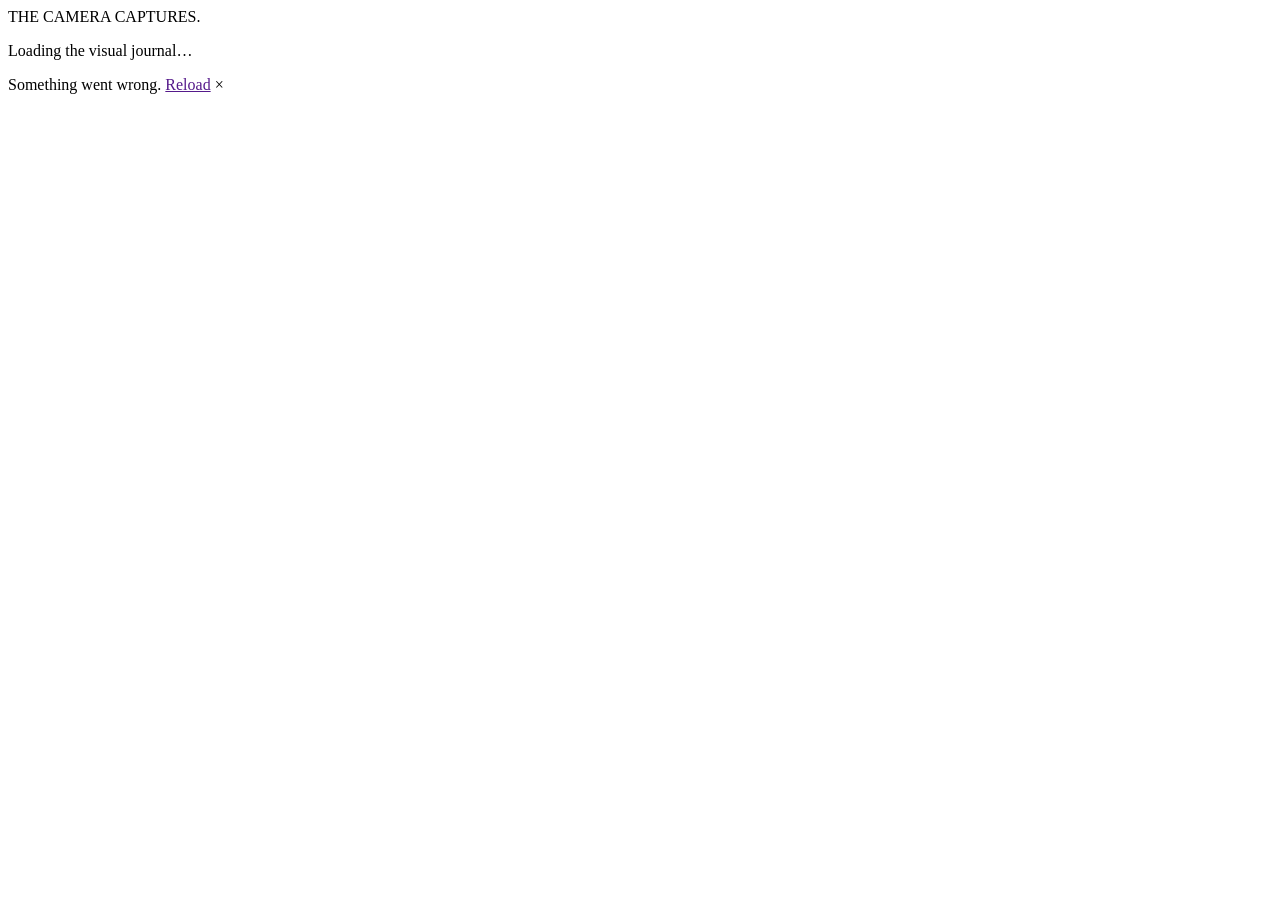
==== wwwroot/index.html @ 66486b5b "Publish photography portfolio Co-authored-by: Copilot <223556219+Copilot@users.noreply.github.com>" ====
<!DOCTYPE html>
<html lang="en">
<head>
    <meta charset="utf-8" />
    <meta name="viewport" content="width=device-width, initial-scale=1.0" />
    <title>The Camera Captures — Photography &amp; Stories</title>
    <meta name="description" content="Portraits, landscapes, travel and city stories by The Camera Captures." />
    <base href="/" />
    <link rel="stylesheet" href="css/app.css" />
    <link rel="icon" type="image/png" href="favicon.svg" />
    <link href="TheCameraCaptures.styles.css" rel="stylesheet" />
</head>
<body>
    <div id="app">
        <div class="boot-screen">THE CAMERA CAPTURES<span>.</span><p>Loading the visual journal…</p></div>
    </div>
    <div id="blazor-error-ui">
        Something went wrong. <a href="" class="reload">Reload</a>
        <a class="dismiss">×</a>
    </div>
    <script src="_framework/blazor.webassembly.js"></script>
</body>
</html>
---- wwwroot/css/app.css ----
@import url('https://fonts.googleapis.com/css2?family=DM+Mono:wght@400;500&family=DM+Sans:wght@400;500;600;700&family=Playfair+Display:ital,wght@0,500;0,600;1,500;1,600&display=swap');

:root {
  --ink: #1c1c19;
  --paper: #f4f2ed;
  --paper-deep: #e9e6df;
  --muted: #77766f;
  --accent: #c3f36b;
  --line: rgba(28,28,25,.16);
  --mono: 'DM Mono', monospace;
  --sans: 'DM Sans', sans-serif;
  --serif: 'Playfair Display', Georgia, serif;
}
* { box-sizing: border-box; }
html { scroll-behavior: smooth; }
body { margin: 0; background: var(--paper); color: var(--ink); font-family: var(--sans); }
a { color: inherit; text-decoration: none; }
button, input, textarea, select { font: inherit; }
button, a { -webkit-tap-highlight-color: transparent; }
img { display: block; max-width: 100%; }
.site-shell { min-height: 100vh; overflow: hidden; }
.site-header { height: 88px; padding: 0 5.5vw; display: flex; align-items: center; justify-content: space-between; border-bottom: 1px solid var(--line); position: relative; z-index: 5; background: var(--paper); }
.brand { display: flex; gap: 11px; align-items: center; }
.brand-mark { width: 76px; height: 76px; object-fit: contain; mix-blend-mode: multiply; }
.footer-brand span { color: #8ab73c; }
.brand-name { font-size: 12px; line-height: 1.35; letter-spacing: 1.6px; font-weight: 900; }
.main-nav { display: flex; gap: clamp(20px, 3.2vw, 48px); align-items: center; }
.main-nav a, .header-cta { font-size: 12px; font-weight: 600; }
.main-nav a { color: #77766f; transition: color .2s; }
.main-nav a:hover, .main-nav a.active { color: var(--ink); }
.header-cta { padding: 12px 16px; border: 1px solid var(--ink); border-radius: 2px; }
.header-cta span { margin-left: 13px; }
.hero { min-height: 650px; display: grid; grid-template-columns: .85fr 1.15fr; position: relative; padding: 68px 5.5vw 85px; gap: 5vw; }
.hero-copy { align-self: center; padding-bottom: 35px; z-index: 1; }
.eyebrow { font: 10px var(--mono); letter-spacing: 1.4px; margin: 0 0 25px; color: #67675f; }
.eyebrow-line { display: inline-block; width: 27px; height: 1px; background: #8ab73c; vertical-align: middle; margin-right: 8px; }
h1, h2, h3, p { margin-top: 0; }
.hero h1, .page-hero h1, .not-found h1 { font-size: clamp(58px, 7.4vw, 112px); line-height: .94; letter-spacing: -.075em; font-weight: 500; margin: 0 0 28px; }
h1 em, h2 em, .statement-band em, .intro-big em { font-family: var(--serif); font-weight: 500; }
.hero-intro { max-width: 360px; font-size: 15px; line-height: 1.8; color: #696860; }
.hero-actions { display: flex; align-items: center; flex-wrap: wrap; gap: 24px; margin-top: 31px; }
.button { min-height: 48px; padding: 0 19px; display: inline-flex; align-items: center; justify-content: center; gap: 28px; border: 1px solid transparent; font-size: 11px; font-weight: 700; transition: transform .2s, background .2s; cursor: pointer; }
.button:hover { transform: translateY(-2px); }
.button-light { background: var(--accent); color: var(--ink); }
.button-dark { background: var(--ink); color: var(--paper); }
.button-outline { border-color: rgba(244,242,237,.5); color: var(--paper); }
.button span { font-size: 15px; }
.text-link { font-size: 11px; font-weight: 700; display: inline-flex; align-items: center; gap: 12px; background: none; border: 0; padding: 0; cursor: pointer; }
.text-link span { font-size: 16px; }
.hero-note { margin-top: 55px; font: 9px var(--mono); color: var(--muted); letter-spacing: .3px; }
.status-dot { width: 6px; height: 6px; background: #8ab73c; border-radius: 50%; display: inline-block; margin-right: 8px; }
.hero-visual { position: relative; min-width: 0; align-self: stretch; }
.hero-image-frame { position: absolute; inset: 0 4% 20px 3%; overflow: hidden; background: #d2d1c8; }
.hero-image-frame img { width: 100%; height: 100%; object-fit: cover; filter: saturate(.78); }
.image-index { position: absolute; bottom: 0; left: 3%; font: 9px var(--mono); letter-spacing: 1px; }
.image-index span { font-weight: 500; margin-right: 12px; }
.hero-sticker { position: absolute; top: 10%; right: -2%; width: 104px; height: 104px; border-radius: 50%; background: var(--accent); display: flex; align-items: center; justify-content: center; flex-direction: column; font-size: 11px; font-weight: 700; line-height: 1.1; transform: rotate(10deg); }
.hero-sticker em { font-family: var(--serif); font-weight: 500; }
.hero-side-label { position: absolute; right: -3.4vw; top: 38%; writing-mode: vertical-rl; font: 8px var(--mono); letter-spacing: 1.4px; color: var(--muted); }
.hero-bottom-mark { position: absolute; left: 5.5vw; bottom: 28px; font: 8px var(--mono); letter-spacing: 1.4px; color: var(--muted); }
.hero-bottom-mark span { margin-left: 15px; color: var(--ink); font-size: 14px; }
.intro-strip { background: var(--accent); padding: 42px 9vw 45px; display: grid; grid-template-columns: 1fr 1.5fr 1fr; align-items: center; gap: 25px; }
.intro-strip > p:first-child { font: 9px var(--mono); letter-spacing: 1.3px; }
.intro-big { font-size: clamp(29px, 4vw, 53px); letter-spacing: -.055em; margin: 0; }
.intro-small { font-size: 11px; line-height: 1.7; max-width: 240px; margin: 0; }
.section { padding: 105px 8vw; }
.section-heading { display: flex; justify-content: space-between; align-items: end; gap: 20px; margin-bottom: 38px; }
.section-heading .eyebrow { margin-bottom: 15px; }
h2 { font-size: clamp(38px, 5vw, 65px); line-height: 1; letter-spacing: -.065em; font-weight: 500; margin-bottom: 0; }
.section-heading .text-link { margin-bottom: 8px; }
.photo-grid { display: grid; grid-template-columns: repeat(12, 1fr); gap: 20px; }
.photo-card { min-width: 0; }
.home-grid .photo-card:nth-child(1), .home-grid .photo-card:nth-child(4) { grid-column: span 7; }
.home-grid .photo-card:nth-child(2), .home-grid .photo-card:nth-child(3) { grid-column: span 5; }
.photo-link { display: block; position: relative; overflow: hidden; background: #d8d5cd; aspect-ratio: 1.15 / 1; }
.photo-card:nth-child(2) .photo-link, .photo-card:nth-child(3) .photo-link { aspect-ratio: .9 / 1; }
.photo-link img { width: 100%; height: 100%; object-fit: cover; transition: transform .6s cubic-bezier(.2,.7,.2,1), filter .4s; filter: saturate(.78); }
.photo-link:hover img { transform: scale(1.045); filter: saturate(1); }
.photo-overlay { position: absolute; inset: auto 0 0; padding: 50px 22px 20px; color: white; background: linear-gradient(transparent, rgba(0,0,0,.62)); display: flex; flex-direction: column; align-items: flex-start; }
.photo-category { font: 9px var(--mono); letter-spacing: 1.2px; text-transform: uppercase; margin-bottom: 7px; }
.photo-title { font-size: 21px; font-weight: 500; letter-spacing: -.5px; }
.photo-title span { font-size: 13px; margin-left: 8px; }
.photo-location { font-size: 10px; opacity: .75; margin-top: 5px; }
.statement-band { background: var(--ink); color: var(--paper); padding: 95px 12vw; position: relative; overflow: hidden; }
.statement-number { font: 9px var(--mono); letter-spacing: 1.4px; color: #aaa99f; }
.statement-band > p { font-size: clamp(36px, 5.2vw, 68px); line-height: 1.12; letter-spacing: -.06em; max-width: 850px; position: relative; z-index: 1; margin: 30px 0 35px; }
.statement-band em { color: var(--accent); }
.band-orbit { position: absolute; border: 1px solid rgba(195,243,107,.2); border-radius: 50%; width: 370px; height: 370px; right: -70px; top: -100px; }
.orbit-two { width: 240px; height: 240px; right: -5px; top: -35px; }
.final-cta { text-align: center; padding-top: 110px; padding-bottom: 120px; }
.final-cta .eyebrow { margin-bottom: 22px; }
.final-cta h2 { font-size: clamp(45px, 6vw, 78px); margin-bottom: 35px; }
.site-footer { background: var(--paper-deep); padding: 43px 5.5vw 28px; display: grid; grid-template-columns: 1fr 1fr 1fr; align-items: center; gap: 20px; }
.footer-brand { font-size: 11px; font-weight: 700; letter-spacing: 1.2px; }
.site-footer > p { font: italic 15px var(--serif); margin: 0; text-align: center; }
.footer-links { display: flex; justify-content: flex-end; gap: 18px; flex-wrap: wrap; }
.footer-links a { font-size: 10px; color: #67675f; }
.site-footer small { grid-column: 1 / -1; border-top: 1px solid var(--line); padding-top: 18px; margin-top: 10px; font: 9px var(--mono); color: var(--muted); }

/* Interior pages */
.page-hero { padding: 100px 8vw 90px; position: relative; border-bottom: 1px solid var(--line); }
.page-hero h1 { font-size: clamp(65px, 9vw, 125px); margin-bottom: 25px; }
.page-hero > p:not(.eyebrow) { max-width: 450px; font-size: 15px; line-height: 1.8; color: #6d6c65; }
.page-hero-index { position: absolute; bottom: 42px; right: 8vw; font: 9px var(--mono); letter-spacing: 1.2px; }
.portfolio-section { padding-top: 52px; }
.filter-row { display: flex; flex-wrap: wrap; gap: 9px; margin-bottom: 34px; }
.filter-button { border: 1px solid var(--line); background: transparent; border-radius: 50px; padding: 11px 15px; cursor: pointer; font-size: 11px; color: #77766f; transition: .2s; }
.filter-button span { font: 9px var(--mono); margin-left: 7px; opacity: .7; }
.filter-button.active, .filter-button:hover { background: var(--ink); border-color: var(--ink); color: var(--paper); }
.portfolio-grid { row-gap: 24px; }
.portfolio-grid .photo-card { grid-column: span 4; }
.portfolio-grid .photo-link, .portfolio-grid .photo-card:nth-child(2) .photo-link, .portfolio-grid .photo-card:nth-child(3) .photo-link { aspect-ratio: .82 / 1; }
.portfolio-grid .photo-card:nth-child(3n + 2) { transform: translateY(35px); }
.gallery-note { text-align: center; font: 10px var(--mono); color: var(--muted); margin-top: 80px; letter-spacing: .5px; }
.about-story { display: grid; grid-template-columns: 1fr .9fr; gap: 9vw; align-items: center; }
.about-image { position: relative; }
.about-image img { width: 100%; height: 540px; object-fit: cover; filter: saturate(.8); }
.image-caption { display: block; font: 8px var(--mono); letter-spacing: 1.2px; margin-top: 14px; color: var(--muted); }
.about-copy h2 { margin-bottom: 28px; }
.about-copy > p:not(.eyebrow) { font-size: 13px; line-height: 1.9; color: #6d6c65; }
.about-copy .button { margin-top: 15px; }
.values-strip { background: var(--paper-deep); display: grid; grid-template-columns: repeat(3, 1fr); gap: 40px; padding: 55px 8vw; }
.values-strip > div { border-top: 1px solid var(--line); padding-top: 18px; }
.values-strip span { font: 9px var(--mono); color: #8ab73c; }
.values-strip h3 { font-size: 18px; font-weight: 500; margin: 20px 0 8px; }
.values-strip p { color: var(--muted); font-size: 11px; line-height: 1.7; margin: 0; }
.contact-layout { display: grid; grid-template-columns: .8fr 1fr; gap: 10vw; }
.contact-aside h2 { margin-bottom: 24px; }
.contact-aside > p:not(.eyebrow) { color: var(--muted); font-size: 13px; line-height: 1.8; max-width: 290px; }
.contact-detail { border-top: 1px solid var(--line); padding: 18px 0; margin-top: 14px; }
.contact-detail span { display: block; font: 9px var(--mono); letter-spacing: 1.2px; color: var(--muted); margin-bottom: 9px; }
.contact-detail p, .contact-detail a { font-size: 12px; margin: 0; }
.contact-form-wrap { background: #ebe8e1; padding: clamp(24px, 4vw, 46px); }
.form-field { margin-bottom: 25px; }
.form-field label { display: block; font: 9px var(--mono); letter-spacing: 1px; margin-bottom: 10px; }
.form-field input, .form-field textarea, .form-field select { width: 100%; border: 0; border-bottom: 1px solid #c7c4bc; border-radius: 0; padding: 12px 0; outline: none; background: transparent; color: var(--ink); font-size: 13px; resize: vertical; }
.form-field input:focus, .form-field textarea:focus, .form-field select:focus { border-color: var(--ink); }
.form-field input::placeholder, .form-field textarea::placeholder { color: #96948c; }
.validation-message { color: #a33b2d; font-size: 11px; display: block; margin-top: 6px; }
.form-submit { width: 100%; }
.form-disclaimer { font-size: 10px; color: var(--muted); margin: 13px 0 0; }
.form-success { padding: 25px 0; }
.success-icon { width: 40px; height: 40px; border-radius: 50%; background: var(--accent); display: grid; place-items: center; font-size: 20px; margin-bottom: 25px; }
.form-success h3 { font-size: 28px; letter-spacing: -.04em; }
.form-success p { font-size: 13px; color: var(--muted); line-height: 1.8; }
.not-found { min-height: 60vh; padding: 100px 8vw; }
.not-found .button { margin-top: 25px; }

@media (max-width: 900px) {
  .hero { grid-template-columns: .9fr 1.1fr; gap: 3vw; padding-left: 5vw; padding-right: 5vw; min-height: 570px; }
  .hero h1 { font-size: clamp(56px, 8vw, 82px); }
  .hero-side-label { display: none; }
  .intro-strip { padding-left: 6vw; padding-right: 6vw; grid-template-columns: 1fr 1.3fr; }
  .intro-small { grid-column: 2; }
  .section { padding: 80px 6vw; }
  .portfolio-grid .photo-card { grid-column: span 6; }
  .portfolio-grid .photo-card:nth-child(3n + 2) { transform: none; }
  .portfolio-grid .photo-card:nth-child(even) { transform: translateY(24px); }
  .about-story { gap: 5vw; }
  .about-image img { height: 440px; }
  .contact-layout { gap: 5vw; }
}
@media (max-width: 640px) {
  .site-header { height: auto; min-height: 76px; padding: 15px 5vw; flex-wrap: wrap; row-gap: 14px; }
  .brand-mark { width: 50px; height: 50px; }
  .main-nav { order: 3; width: 100%; justify-content: space-between; gap: 10px; padding-top: 10px; border-top: 1px solid var(--line); }
  .main-nav a { font-size: 11px; }
  .header-cta { padding: 10px 11px; font-size: 10px; }
  .hero { display: flex; flex-direction: column; padding: 57px 5vw 65px; gap: 36px; }
  .hero-copy { padding-bottom: 0; }
  .hero h1 { font-size: clamp(62px, 17vw, 92px); }
  .hero-intro { max-width: 330px; font-size: 14px; }
  .hero-note { margin-top: 30px; }
  .hero-visual { height: 390px; width: 100%; }
  .hero-image-frame { inset: 0 7% 18px 0; }
  .hero-sticker { right: 0; top: 7%; width: 83px; height: 83px; font-size: 9px; }
  .image-index { left: 0; }
  .hero-bottom-mark { display: none; }
  .intro-strip { display: block; padding: 33px 7vw; }
  .intro-strip > p:first-child { margin-bottom: 15px; }
  .intro-big { font-size: 38px; margin-bottom: 13px; }
  .intro-small { max-width: 300px; }
  .section { padding: 65px 5vw; }
  .section-heading { align-items: flex-start; flex-direction: column; margin-bottom: 25px; }
  .section-heading h2 { font-size: 46px; }
  .photo-grid { gap: 12px; }
  .home-grid .photo-card:nth-child(n) { grid-column: span 6; }
  .home-grid .photo-card:nth-child(n) .photo-link { aspect-ratio: .72 / 1; }
  .photo-overlay { padding: 35px 11px 12px; }
  .photo-title { font-size: 15px; }
  .photo-category { font-size: 8px; }
  .photo-location { font-size: 9px; }
  .statement-band { padding: 65px 7vw; }
  .statement-band > p { font-size: 39px; }
  .band-orbit { width: 240px; height: 240px; right: -120px; }
  .final-cta { padding-top: 75px; padding-bottom: 85px; }
  .final-cta h2 { font-size: 48px; }
  .site-footer { grid-template-columns: 1fr 1fr; padding: 32px 5vw 22px; }
  .site-footer > p { display: none; }
  .footer-links { gap: 13px; }
  .footer-links a { font-size: 9px; }
  .page-hero { padding: 72px 6vw 75px; }
  .page-hero h1 { font-size: clamp(60px, 17vw, 90px); }
  .page-hero-index { position: static; margin-top: 28px; }
  .portfolio-section { padding-top: 35px; }
  .filter-row { gap: 7px; }
  .filter-button { padding: 9px 11px; font-size: 10px; }
  .portfolio-grid .photo-card { grid-column: span 6; }
  .portfolio-grid .photo-card:nth-child(n) { transform: none; }
  .portfolio-grid .photo-link, .portfolio-grid .photo-card:nth-child(n) .photo-link { aspect-ratio: .72 / 1; }
  .gallery-note { margin-top: 45px; }
  .about-story { grid-template-columns: 1fr; gap: 45px; }
  .about-image img { height: 400px; }
  .about-copy h2 { font-size: 48px; }
  .values-strip { grid-template-columns: 1fr; gap: 25px; padding: 38px 7vw; }
  .values-strip > div { padding-top: 15px; }
  .values-strip h3 { margin-top: 12px; }
  .contact-layout { grid-template-columns: 1fr; gap: 35px; }
  .contact-aside h2 { font-size: 48px; }
  .contact-form-wrap { padding: 25px 20px; }
  .site-footer small { font-size: 8px; }
}

.boot-screen { min-height: 100vh; display: grid; align-content: center; justify-content: center; text-align: center; font: 700 12px var(--mono); letter-spacing: 2px; }
.boot-screen span { color: #8ab73c; }
.boot-screen p { font: 10px var(--mono); color: var(--muted); letter-spacing: .5px; margin-top: 16px; }
#blazor-error-ui { background: #fff3cd; bottom: 0; box-shadow: 0 -1px 2px rgba(0,0,0,.2); display: none; left: 0; padding: .6rem 1.25rem .7rem; position: fixed; width: 100%; z-index: 1000; }
#blazor-error-ui .dismiss { cursor: pointer; position: absolute; right: .75rem; top: .5rem; }
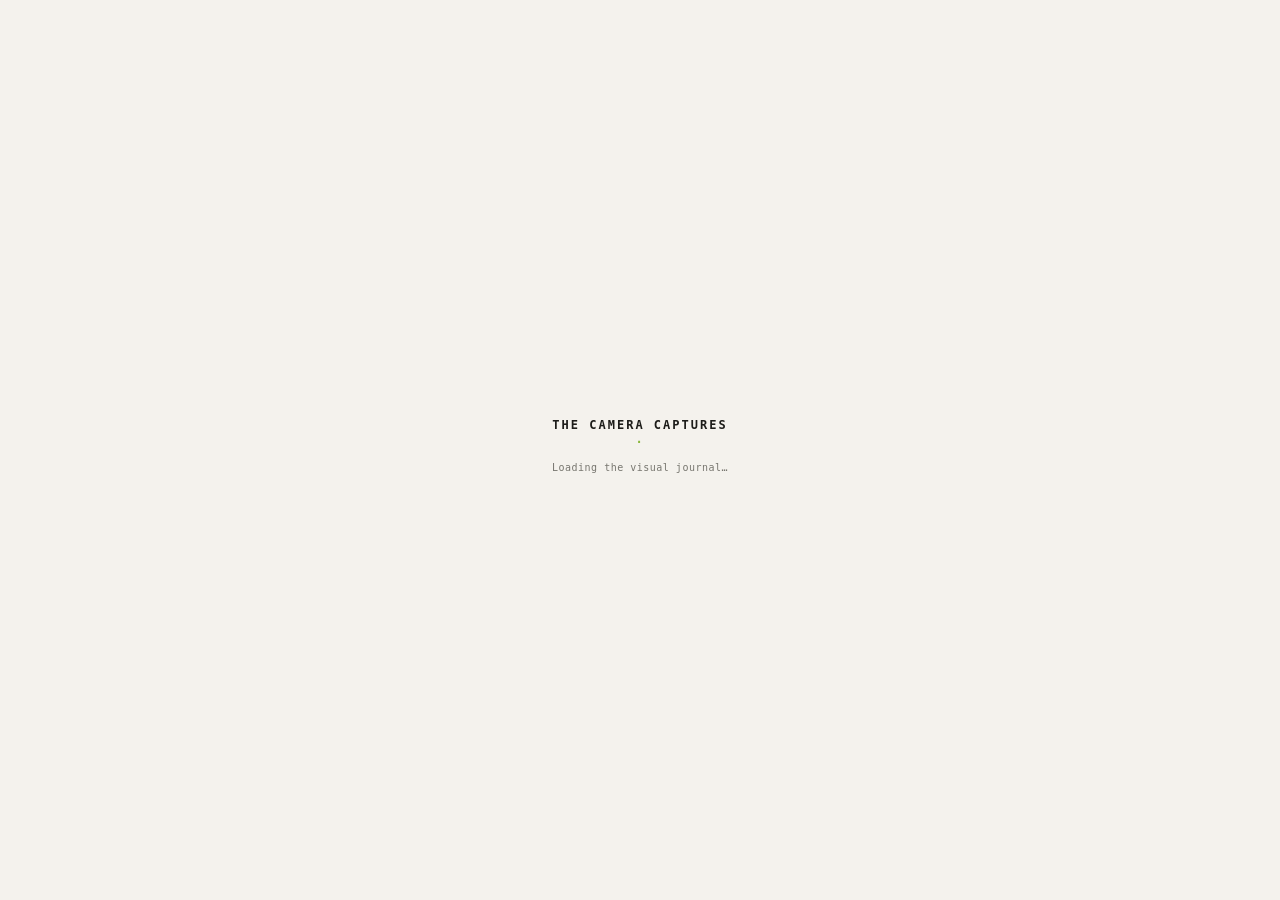
==== commit 03c1cd7e: "CSS update in index.html" ====
--- a/wwwroot/index.html
+++ b/wwwroot/index.html
@@ -8,7 +8,7 @@
     <base href="/" />
     <link rel="stylesheet" href="css/app.css" />
     <link rel="icon" type="image/png" href="favicon.svg" />
-    <link href="TheCameraCaptures.styles.css" rel="stylesheet" />
+    <!-- <link href="TheCameraCaptures.styles.css" rel="stylesheet" /> -->
 </head>
 <body>
     <div id="app">
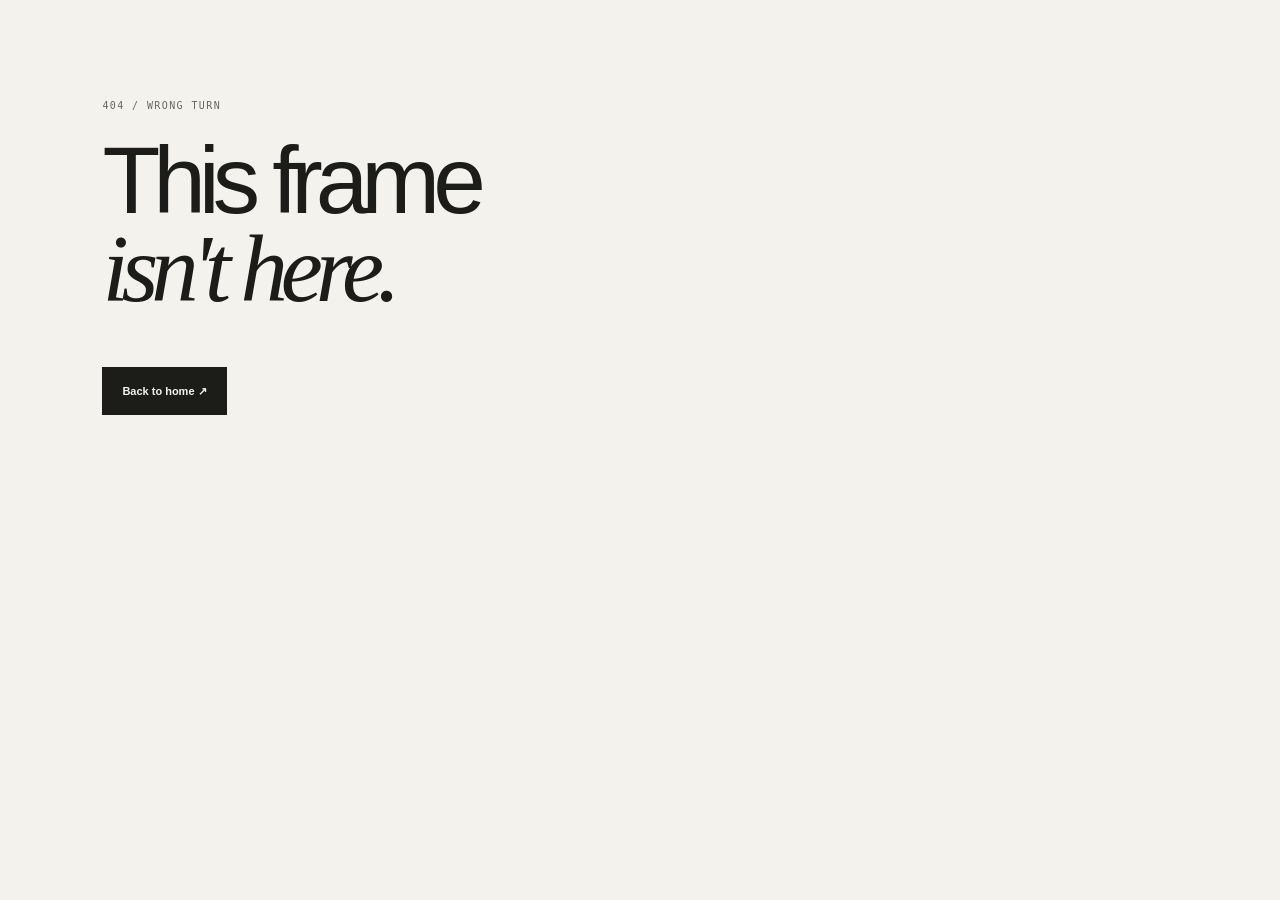
==== commit 37a39157: "deployment issue fixes" ====
--- a/wwwroot/index.html
+++ b/wwwroot/index.html
@@ -1,23 +1,29 @@
-<!DOCTYPE html>
-<html lang="en">
 <head>
     <meta charset="utf-8" />
     <meta name="viewport" content="width=device-width, initial-scale=1.0" />
+
     <title>The Camera Captures — Photography &amp; Stories</title>
-    <meta name="description" content="Portraits, landscapes, travel and city stories by The Camera Captures." />
+
     <base href="/" />
-    <link rel="stylesheet" href="css/app.css" />
-    <link rel="icon" type="image/png" href="favicon.svg" />
-    <!-- <link href="TheCameraCaptures.styles.css" rel="stylesheet" /> -->
+
+    <link rel="stylesheet" href="/css/app.css" />
+    <link rel="icon" type="image/svg+xml" href="/favicon.svg" />
+    <link rel="stylesheet" href="/TheCameraCaptures.styles.css" />
 </head>
+
 <body>
     <div id="app">
-        <div class="boot-screen">THE CAMERA CAPTURES<span>.</span><p>Loading the visual journal…</p></div>
+        <div class="boot-screen">
+            THE CAMERA CAPTURES<span>.</span>
+            <p>Loading the visual journal…</p>
+        </div>
     </div>
+
     <div id="blazor-error-ui">
-        Something went wrong. <a href="" class="reload">Reload</a>
+        Something went wrong.
+        <a href="/" class="reload">Reload</a>
         <a class="dismiss">×</a>
     </div>
-    <script src="_framework/blazor.webassembly.js"></script>
-</body>
-</html>
+
+    <script src="/_framework/blazor.webassembly.js"></script>
+</body>
--- a/css/app.css
+++ b/css/app.css
@@ -0,0 +1,583 @@
+@import url('https://fonts.googleapis.com/css2?family=DM+Mono:wght@400;500&family=DM+Sans:wght@400;500;600;700&family=Playfair+Display:ital,wght@0,500;0,600;1,500;1,600&display=swap');
+
+:root {
+  --ink: #1c1c19;
+  --paper: #f4f2ed;
+  --paper-deep: #e9e6df;
+  --muted: #77766f;
+  --accent: #c3f36b;
+  --line: rgba(28,28,25,.16);
+  --mono: 'DM Mono', monospace;
+  --sans: 'DM Sans', sans-serif;
+  --serif: 'Playfair Display', Georgia, serif;
+}
+* { box-sizing: border-box; }
+html { scroll-behavior: smooth; }
+body { margin: 0; background: var(--paper); color: var(--ink); font-family: var(--sans); }
+a { color: inherit; text-decoration: none; }
+button, input, textarea, select { font: inherit; }
+button, a { -webkit-tap-highlight-color: transparent; }
+img { display: block; max-width: 100%; }
+.site-shell { min-height: 100vh; overflow: hidden; }
+.site-header { height: 88px; padding: 0 5.5vw; display: flex; align-items: center; justify-content: space-between; border-bottom: 1px solid var(--line); position: relative; z-index: 5; background: var(--paper); }
+.brand { display: flex; gap: 11px; align-items: center; }
+.brand-mark { width: 76px; height: 76px; object-fit: contain; mix-blend-mode: multiply; }
+.footer-brand span { color: #8ab73c; }
+.brand-name { font-size: 12px; line-height: 1.35; letter-spacing: 1.6px; font-weight: 900; }
+.main-nav { display: flex; gap: clamp(20px, 3.2vw, 48px); align-items: center; }
+.main-nav a, .header-cta { font-size: 12px; font-weight: 600; }
+.main-nav a { color: #77766f; transition: color .2s; }
+.main-nav a:hover, .main-nav a.active { color: var(--ink); }
+.header-cta { padding: 12px 16px; border: 1px solid var(--ink); border-radius: 2px; }
+.header-cta span { margin-left: 13px; }
+.hero { min-height: 650px; display: grid; grid-template-columns: .85fr 1.15fr; position: relative; padding: 68px 5.5vw 85px; gap: 5vw; }
+.hero-copy { align-self: center; padding-bottom: 35px; z-index: 1; }
+.eyebrow { font: 10px var(--mono); letter-spacing: 1.4px; margin: 0 0 25px; color: #67675f; }
+.eyebrow-line { display: inline-block; width: 27px; height: 1px; background: #8ab73c; vertical-align: middle; margin-right: 8px; }
+h1, h2, h3, p { margin-top: 0; }
+.hero h1, .page-hero h1, .not-found h1 { font-size: clamp(58px, 7.4vw, 112px); line-height: .94; letter-spacing: -.075em; font-weight: 500; margin: 0 0 28px; }
+h1 em, h2 em, .statement-band em, .intro-big em { font-family: var(--serif); font-weight: 500; }
+.hero-intro { max-width: 360px; font-size: 15px; line-height: 1.8; color: #696860; }
+.hero-actions { display: flex; align-items: center; flex-wrap: wrap; gap: 24px; margin-top: 31px; }
+.button { min-height: 48px; padding: 0 19px; display: inline-flex; align-items: center; justify-content: center; gap: 28px; border: 1px solid transparent; font-size: 11px; font-weight: 700; transition: transform .2s, background .2s; cursor: pointer; }
+.button:hover { transform: translateY(-2px); }
+.button-light { background: var(--accent); color: var(--ink); }
+.button-dark { background: var(--ink); color: var(--paper); }
+.button-outline { border-color: rgba(244,242,237,.5); color: var(--paper); }
+.button span { font-size: 15px; }
+.text-link { font-size: 11px; font-weight: 700; display: inline-flex; align-items: center; gap: 12px; background: none; border: 0; padding: 0; cursor: pointer; }
+.text-link span { font-size: 16px; }
+.hero-note { margin-top: 55px; font: 9px var(--mono); color: var(--muted); letter-spacing: .3px; }
+.status-dot { width: 6px; height: 6px; background: #8ab73c; border-radius: 50%; display: inline-block; margin-right: 8px; }
+.hero-visual { position: relative; min-width: 0; align-self: stretch; }
+.hero-image-frame { position: absolute; inset: 0 4% 20px 3%; overflow: hidden; background: #d2d1c8; }
+.hero-image-frame img { width: 100%; height: 100%; object-fit: cover; filter: saturate(.78); }
+.image-index { position: absolute; bottom: 0; left: 3%; font: 9px var(--mono); letter-spacing: 1px; }
+.image-index span { font-weight: 500; margin-right: 12px; }
+.hero-sticker { position: absolute; top: 10%; right: -2%; width: 104px; height: 104px; border-radius: 50%; background: var(--accent); display: flex; align-items: center; justify-content: center; flex-direction: column; font-size: 11px; font-weight: 700; line-height: 1.1; transform: rotate(10deg); }
+.hero-sticker em { font-family: var(--serif); font-weight: 500; }
+.hero-side-label { position: absolute; right: -3.4vw; top: 38%; writing-mode: vertical-rl; font: 8px var(--mono); letter-spacing: 1.4px; color: var(--muted); }
+.hero-bottom-mark { position: absolute; left: 5.5vw; bottom: 28px; font: 8px var(--mono); letter-spacing: 1.4px; color: var(--muted); }
+.hero-bottom-mark span { margin-left: 15px; color: var(--ink); font-size: 14px; }
+.intro-strip { background: var(--accent); padding: 42px 9vw 45px; display: grid; grid-template-columns: 1fr 1.5fr 1fr; align-items: center; gap: 25px; }
+.intro-strip > p:first-child { font: 9px var(--mono); letter-spacing: 1.3px; }
+.intro-big { font-size: clamp(29px, 4vw, 53px); letter-spacing: -.055em; margin: 0; }
+.intro-small { font-size: 11px; line-height: 1.7; max-width: 240px; margin: 0; }
+.section { padding: 105px 8vw; }
+.section-heading { display: flex; justify-content: space-between; align-items: end; gap: 20px; margin-bottom: 38px; }
+.section-heading .eyebrow { margin-bottom: 15px; }
+h2 { font-size: clamp(38px, 5vw, 65px); line-height: 1; letter-spacing: -.065em; font-weight: 500; margin-bottom: 0; }
+.section-heading .text-link { margin-bottom: 8px; }
+.photo-grid { display: grid; grid-template-columns: repeat(12, 1fr); gap: 20px; }
+.photo-card { min-width: 0; }
+.home-grid .photo-card:nth-child(1), .home-grid .photo-card:nth-child(4) { grid-column: span 7; }
+.home-grid .photo-card:nth-child(2), .home-grid .photo-card:nth-child(3) { grid-column: span 5; }
+.photo-link { display: block; position: relative; overflow: hidden; background: #d8d5cd; aspect-ratio: 1.15 / 1; }
+.photo-card:nth-child(2) .photo-link, .photo-card:nth-child(3) .photo-link { aspect-ratio: .9 / 1; }
+.photo-link img { width: 100%; height: 100%; object-fit: cover; transition: transform .6s cubic-bezier(.2,.7,.2,1), filter .4s; filter: saturate(.78); }
+.photo-link:hover img { transform: scale(1.045); filter: saturate(1); }
+.photo-overlay { position: absolute; inset: auto 0 0; padding: 50px 22px 20px; color: white; background: linear-gradient(transparent, rgba(0,0,0,.62)); display: flex; flex-direction: column; align-items: flex-start; }
+.photo-category { font: 9px var(--mono); letter-spacing: 1.2px; text-transform: uppercase; margin-bottom: 7px; }
+.photo-title { font-size: 21px; font-weight: 500; letter-spacing: -.5px; }
+.photo-title span { font-size: 13px; margin-left: 8px; }
+.photo-location { font-size: 10px; opacity: .75; margin-top: 5px; }
+.statement-band { background: var(--ink); color: var(--paper); padding: 95px 12vw; position: relative; overflow: hidden; }
+.statement-number { font: 9px var(--mono); letter-spacing: 1.4px; color: #aaa99f; }
+.statement-band > p { font-size: clamp(36px, 5.2vw, 68px); line-height: 1.12; letter-spacing: -.06em; max-width: 850px; position: relative; z-index: 1; margin: 30px 0 35px; }
+.statement-band em { color: var(--accent); }
+.band-orbit { position: absolute; border: 1px solid rgba(195,243,107,.2); border-radius: 50%; width: 370px; height: 370px; right: -70px; top: -100px; }
+.orbit-two { width: 240px; height: 240px; right: -5px; top: -35px; }
+.final-cta { text-align: center; padding-top: 110px; padding-bottom: 120px; }
+.final-cta .eyebrow { margin-bottom: 22px; }
+.final-cta h2 { font-size: clamp(45px, 6vw, 78px); margin-bottom: 35px; }
+.site-footer { background: var(--paper-deep); padding: 43px 5.5vw 28px; display: grid; grid-template-columns: 1fr 1fr 1fr; align-items: center; gap: 20px; }
+.footer-brand { font-size: 11px; font-weight: 700; letter-spacing: 1.2px; }
+.site-footer > p { font: italic 15px var(--serif); margin: 0; text-align: center; }
+.footer-links { display: flex; justify-content: flex-end; gap: 18px; flex-wrap: wrap; }
+.footer-links a { font-size: 10px; color: #67675f; }
+.site-footer small { grid-column: 1 / -1; border-top: 1px solid var(--line); padding-top: 18px; margin-top: 10px; font: 9px var(--mono); color: var(--muted); }
+
+/* Interior pages */
+.page-hero { padding: 100px 8vw 90px; position: relative; border-bottom: 1px solid var(--line); }
+.page-hero h1 { font-size: clamp(65px, 9vw, 125px); margin-bottom: 25px; }
+.page-hero > p:not(.eyebrow) { max-width: 450px; font-size: 15px; line-height: 1.8; color: #6d6c65; }
+.page-hero-index { position: absolute; bottom: 42px; right: 8vw; font: 9px var(--mono); letter-spacing: 1.2px; }
+.portfolio-section { padding-top: 52px; }
+.filter-row { display: flex; flex-wrap: wrap; gap: 9px; margin-bottom: 34px; }
+.filter-button { border: 1px solid var(--line); background: transparent; border-radius: 50px; padding: 11px 15px; cursor: pointer; font-size: 11px; color: #77766f; transition: .2s; }
+.filter-button span { font: 9px var(--mono); margin-left: 7px; opacity: .7; }
+.filter-button.active, .filter-button:hover { background: var(--ink); border-color: var(--ink); color: var(--paper); }
+.portfolio-grid { row-gap: 24px; }
+.portfolio-grid .photo-card { grid-column: span 4; }
+.portfolio-grid .photo-link, .portfolio-grid .photo-card:nth-child(2) .photo-link, .portfolio-grid .photo-card:nth-child(3) .photo-link { aspect-ratio: .82 / 1; }
+.portfolio-grid .photo-card:nth-child(3n + 2) { transform: translateY(35px); }
+.gallery-note { text-align: center; font: 10px var(--mono); color: var(--muted); margin-top: 80px; letter-spacing: .5px; }
+.about-story { display: grid; grid-template-columns: 1fr .9fr; gap: 9vw; align-items: center; }
+.about-image { position: relative; }
+.about-image img { width: 100%; height: 540px; object-fit: cover; filter: saturate(.8); }
+.image-caption { display: block; font: 8px var(--mono); letter-spacing: 1.2px; margin-top: 14px; color: var(--muted); }
+.about-copy h2 { margin-bottom: 28px; }
+.about-copy > p:not(.eyebrow) { font-size: 13px; line-height: 1.9; color: #6d6c65; }
+.about-copy .button { margin-top: 15px; }
+.values-strip { background: var(--paper-deep); display: grid; grid-template-columns: repeat(3, 1fr); gap: 40px; padding: 55px 8vw; }
+.values-strip > div { border-top: 1px solid var(--line); padding-top: 18px; }
+.values-strip span { font: 9px var(--mono); color: #8ab73c; }
+.values-strip h3 { font-size: 18px; font-weight: 500; margin: 20px 0 8px; }
+.values-strip p { color: var(--muted); font-size: 11px; line-height: 1.7; margin: 0; }
+.contact-layout { display: grid; grid-template-columns: .8fr 1fr; gap: 10vw; }
+.contact-aside h2 { margin-bottom: 24px; }
+.contact-aside > p:not(.eyebrow) { color: var(--muted); font-size: 13px; line-height: 1.8; max-width: 290px; }
+.contact-detail { border-top: 1px solid var(--line); padding: 18px 0; margin-top: 14px; }
+.contact-detail span { display: block; font: 9px var(--mono); letter-spacing: 1.2px; color: var(--muted); margin-bottom: 9px; }
+.contact-detail p, .contact-detail a { font-size: 12px; margin: 0; }
+.contact-form-wrap { background: #ebe8e1; padding: clamp(24px, 4vw, 46px); }
+.form-field { margin-bottom: 25px; }
+.form-field label { display: block; font: 9px var(--mono); letter-spacing: 1px; margin-bottom: 10px; }
+.form-field input, .form-field textarea, .form-field select { width: 100%; border: 0; border-bottom: 1px solid #c7c4bc; border-radius: 0; padding: 12px 0; outline: none; background: transparent; color: var(--ink); font-size: 13px; resize: vertical; }
+.form-field input:focus, .form-field textarea:focus, .form-field select:focus { border-color: var(--ink); }
+.form-field input::placeholder, .form-field textarea::placeholder { color: #96948c; }
+.validation-message { color: #a33b2d; font-size: 11px; display: block; margin-top: 6px; }
+.form-submit { width: 100%; }
+.form-disclaimer { font-size: 10px; color: var(--muted); margin: 13px 0 0; }
+.form-success { padding: 25px 0; }
+.success-icon { width: 40px; height: 40px; border-radius: 50%; background: var(--accent); display: grid; place-items: center; font-size: 20px; margin-bottom: 25px; }
+.form-success h3 { font-size: 28px; letter-spacing: -.04em; }
+.form-success p { font-size: 13px; color: var(--muted); line-height: 1.8; }
+.not-found { min-height: 60vh; padding: 100px 8vw; }
+.not-found .button { margin-top: 25px; }
+
+@media (max-width: 900px) {
+  .hero { grid-template-columns: .9fr 1.1fr; gap: 3vw; padding-left: 5vw; padding-right: 5vw; min-height: 570px; }
+  .hero h1 { font-size: clamp(56px, 8vw, 82px); }
+  .hero-side-label { display: none; }
+  .intro-strip { padding-left: 6vw; padding-right: 6vw; grid-template-columns: 1fr 1.3fr; }
+  .intro-small { grid-column: 2; }
+  .section { padding: 80px 6vw; }
+  .portfolio-grid .photo-card { grid-column: span 6; }
+  .portfolio-grid .photo-card:nth-child(3n + 2) { transform: none; }
+  .portfolio-grid .photo-card:nth-child(even) { transform: translateY(24px); }
+  .about-story { gap: 5vw; }
+  .about-image img { height: 440px; }
+  .contact-layout { gap: 5vw; }
+}
+@media (max-width: 640px) {
+  .site-header { height: auto; min-height: 76px; padding: 15px 5vw; flex-wrap: wrap; row-gap: 14px; }
+  .brand-mark { width: 50px; height: 50px; }
+  .main-nav { order: 3; width: 100%; justify-content: space-between; gap: 10px; padding-top: 10px; border-top: 1px solid var(--line); }
+  .main-nav a { font-size: 11px; }
+  .header-cta { padding: 10px 11px; font-size: 10px; }
+  .hero { display: flex; flex-direction: column; padding: 57px 5vw 65px; gap: 36px; }
+  .hero-copy { padding-bottom: 0; }
+  .hero h1 { font-size: clamp(62px, 17vw, 92px); }
+  .hero-intro { max-width: 330px; font-size: 14px; }
+  .hero-note { margin-top: 30px; }
+  .hero-visual { height: 390px; width: 100%; }
+  .hero-image-frame { inset: 0 7% 18px 0; }
+  .hero-sticker { right: 0; top: 7%; width: 83px; height: 83px; font-size: 9px; }
+  .image-index { left: 0; }
+  .hero-bottom-mark { display: none; }
+  .intro-strip { display: block; padding: 33px 7vw; }
+  .intro-strip > p:first-child { margin-bottom: 15px; }
+  .intro-big { font-size: 38px; margin-bottom: 13px; }
+  .intro-small { max-width: 300px; }
+  .section { padding: 65px 5vw; }
+  .section-heading { align-items: flex-start; flex-direction: column; margin-bottom: 25px; }
+  .section-heading h2 { font-size: 46px; }
+  .photo-grid { gap: 12px; }
+  .home-grid .photo-card:nth-child(n) { grid-column: span 6; }
+  .home-grid .photo-card:nth-child(n) .photo-link { aspect-ratio: .72 / 1; }
+  .photo-overlay { padding: 35px 11px 12px; }
+  .photo-title { font-size: 15px; }
+  .photo-category { font-size: 8px; }
+  .photo-location { font-size: 9px; }
+  .statement-band { padding: 65px 7vw; }
+  .statement-band > p { font-size: 39px; }
+  .band-orbit { width: 240px; height: 240px; right: -120px; }
+  .final-cta { padding-top: 75px; padding-bottom: 85px; }
+  .final-cta h2 { font-size: 48px; }
+  .site-footer { grid-template-columns: 1fr 1fr; padding: 32px 5vw 22px; }
+  .site-footer > p { display: none; }
+  .footer-links { gap: 13px; }
+  .footer-links a { font-size: 9px; }
+  .page-hero { padding: 72px 6vw 75px; }
+  .page-hero h1 { font-size: clamp(60px, 17vw, 90px); }
+  .page-hero-index { position: static; margin-top: 28px; }
+  .portfolio-section { padding-top: 35px; }
+  .filter-row { gap: 7px; }
+  .filter-button { padding: 9px 11px; font-size: 10px; }
+  .portfolio-grid .photo-card { grid-column: span 6; }
+  .portfolio-grid .photo-card:nth-child(n) { transform: none; }
+  .portfolio-grid .photo-link, .portfolio-grid .photo-card:nth-child(n) .photo-link { aspect-ratio: .72 / 1; }
+  .gallery-note { margin-top: 45px; }
+  .about-story { grid-template-columns: 1fr; gap: 45px; }
+  .about-image img { height: 400px; }
+  .about-copy h2 { font-size: 48px; }
+  .values-strip { grid-template-columns: 1fr; gap: 25px; padding: 38px 7vw; }
+  .values-strip > div { padding-top: 15px; }
+  .values-strip h3 { margin-top: 12px; }
+  .contact-layout { grid-template-columns: 1fr; gap: 35px; }
+  .contact-aside h2 { font-size: 48px; }
+  .contact-form-wrap { padding: 25px 20px; }
+  .site-footer small { font-size: 8px; }
+}
+
+.boot-screen { min-height: 100vh; display: grid; align-content: center; justify-content: center; text-align: center; font: 700 12px var(--mono); letter-spacing: 2px; }
+.boot-screen span { color: #8ab73c; }
+.boot-screen p { font: 10px var(--mono); color: var(--muted); letter-spacing: .5px; margin-top: 16px; }
+#blazor-error-ui { background: #fff3cd; bottom: 0; box-shadow: 0 -1px 2px rgba(0,0,0,.2); display: none; left: 0; padding: .6rem 1.25rem .7rem; position: fixed; width: 100%; z-index: 1000; }
+#blazor-error-ui .dismiss { cursor: pointer; position: absolute; right: .75rem; top: .5rem; }
+
+
+.portfolio-page {
+    max-width: 1250px;
+    margin: 0 auto;
+    padding: 40px 24px;
+}
+
+.portfolio-heading {
+    text-align: center;
+    margin-bottom: 45px;
+}
+
+.portfolio-heading h1 {
+    font-size: 42px;
+    letter-spacing: 1px;
+}
+
+.portfolio-grid {
+    display: grid;
+    grid-template-columns: repeat(3, 1fr);
+    gap: 25px;
+    margin: 25px 0 45px;
+}
+
+.album-card {
+    position: relative;
+    overflow: hidden;
+    cursor: pointer;
+    border-radius: 8px;
+    background: #111;
+}
+
+.album-card img {
+    width: 100%;
+    height: 320px;
+    object-fit: cover;
+    display: block;
+    transition: transform 0.4s ease;
+}
+
+.album-card:hover img {
+    transform: scale(1.06);
+}
+
+.album-info {
+    padding: 16px;
+    color: white;
+    background: #171717;
+}
+
+.album-info h3 {
+    margin: 0 0 6px;
+}
+
+.album-info p {
+    margin: 0;
+    color: #aaa;
+}
+
+.photo-grid {
+    display: grid;
+    grid-template-columns: repeat(3, 1fr);
+    gap: 15px;
+    margin-top: 25px;
+}
+
+.gallery-photo img {
+    width: 100%;
+    height: 350px;
+    object-fit: cover;
+    display: block;
+    border-radius: 6px;
+}
+
+.back-button {
+    border: none;
+    background: transparent;
+    font-size: 16px;
+    cursor: pointer;
+    padding: 10px 0;
+    margin-bottom: 20px;
+}
+
+@media (max-width: 768px) {
+    .portfolio-grid,
+    .photo-grid {
+        grid-template-columns: repeat(2, 1fr);
+    }
+
+    .album-card img {
+        height: 230px;
+    }
+
+    .gallery-photo img {
+        height: 250px;
+    }
+}
+
+@media (max-width: 480px) {
+    .portfolio-grid,
+    .photo-grid {
+        grid-template-columns: 1fr;
+    }
+}
+/* Gallery hover effect */
+
+.gallery-photo {
+    position: relative;
+    overflow: hidden;
+    cursor: zoom-in;
+    border-radius: 6px;
+    background: #111;
+}
+
+.gallery-photo img {
+    width: 100%;
+    height: 350px;
+    object-fit: cover;
+    display: block;
+    transition: transform 0.4s ease;
+}
+
+.gallery-photo:hover img {
+    transform: scale(1.04);
+}
+
+.gallery-photo-overlay {
+    position: absolute;
+    inset: auto 0 0;
+    padding: 18px;
+    display: flex;
+    justify-content: space-between;
+    gap: 10px;
+    color: white;
+    background: linear-gradient(transparent, rgba(0,0,0,.8));
+    opacity: 0;
+    transition: opacity .3s ease;
+}
+
+.gallery-photo:hover .gallery-photo-overlay {
+    opacity: 1;
+}
+
+/* Full-screen viewer */
+
+.lightbox {
+    position: fixed;
+    inset: 0;
+    z-index: 9999;
+    background: rgba(0, 0, 0, 0.96);
+    display: flex;
+    align-items: center;
+    justify-content: center;
+    padding: 60px 90px;
+    outline: none;
+}
+
+.lightbox-content {
+    display: flex;
+    flex-direction: column;
+    align-items: center;
+    justify-content: center;
+    width: 100%;
+    height: 100%;
+}
+
+.lightbox-image {
+    max-width: 100%;
+    max-height: calc(100vh - 150px);
+    object-fit: contain;
+    display: block;
+    border-radius: 3px;
+}
+
+.lightbox-caption {
+    color: white;
+    text-align: center;
+    padding-top: 15px;
+}
+
+.lightbox-caption h3 {
+    margin: 0 0 5px;
+    font-size: 20px;
+}
+
+.lightbox-caption p {
+    margin: 0 0 6px;
+    color: #aaa;
+}
+
+.lightbox-caption span {
+    font-size: 13px;
+    color: #aaa;
+}
+
+/* Close button */
+
+.lightbox-close {
+    position: absolute;
+    top: 20px;
+    right: 30px;
+    color: white;
+    background: transparent;
+    border: none;
+    font-size: 42px;
+    cursor: pointer;
+    z-index: 2;
+}
+
+/* Previous and next buttons */
+
+.lightbox-nav {
+    position: absolute;
+    top: 50%;
+    transform: translateY(-50%);
+    width: 52px;
+    height: 65px;
+    color: white;
+    background: rgba(255,255,255,.12);
+    border: none;
+    border-radius: 5px;
+    font-size: 24px;
+    cursor: pointer;
+    transition: background .2s ease;
+    z-index: 2;
+}
+
+.lightbox-nav:hover {
+    background: rgba(255,255,255,.3);
+}
+
+.lightbox-prev {
+    left: 20px;
+}
+
+.lightbox-next {
+    right: 20px;
+}
+
+/* Mobile layout */
+
+@media (max-width: 768px) {
+    .lightbox {
+        padding: 60px 15px;
+    }
+
+    .lightbox-image {
+        max-height: calc(100vh - 190px);
+    }
+
+    .lightbox-nav {
+        top: auto;
+        bottom: 15px;
+        transform: none;
+        width: 48px;
+        height: 45px;
+    }
+
+    .lightbox-prev {
+        left: 25%;
+    }
+
+    .lightbox-next {
+        right: 25%;
+    }
+
+    .lightbox-close {
+        top: 10px;
+        right: 18px;
+    }
+
+    .gallery-photo img {
+        height: 250px;
+    }
+
+    .gallery-photo-overlay {
+        opacity: 1;
+    }
+}
+/* Portfolio collection and album refinements */
+.portfolio-section-heading { margin: 12px 0 28px; }
+.portfolio-section-heading .eyebrow { margin-bottom: 12px; }
+.portfolio-section-heading h2, .album-heading-row h2 { font-size: clamp(34px, 4vw, 54px); }
+.portfolio-grid { align-items: start; }
+.album-card {
+    display: block;
+    width: 100%;
+    padding: 0;
+    border: 0;
+    border-radius: 2px;
+    text-align: left;
+    color: var(--paper);
+    aspect-ratio: 1.08 / 1;
+    isolation: isolate;
+}
+.album-card img { position: absolute; inset: 0; width: 100%; height: 100%; object-fit: cover; transition: transform .7s cubic-bezier(.2,.7,.2,1); }
+.album-card:hover img, .album-card:focus-visible img { transform: scale(1.055); }
+.album-card-shade { position: absolute; inset: 0; background: linear-gradient(180deg, transparent 25%, rgba(0,0,0,.72)); z-index: 1; }
+.album-info { position: absolute; z-index: 2; inset: auto 0 0; display: flex; flex-direction: column; gap: 8px; padding: 24px; }
+.album-info .album-kicker { font: 9px var(--mono); letter-spacing: 1.4px; color: var(--accent); }
+.album-info strong { font: 500 clamp(20px, 2.4vw, 30px) var(--serif); }
+.album-info > span:last-child { font: 10px var(--mono); color: rgba(255,255,255,.8); }
+.back-button { font: 10px var(--mono); letter-spacing: .4px; border-bottom: 1px solid var(--line); }
+.back-button:hover { color: #6d8f2f; }
+.album-heading-row { display: flex; justify-content: space-between; align-items: end; gap: 20px; margin: 12px 0 30px; }
+.album-heading-row .eyebrow { margin-bottom: 12px; }
+.album-photo-count, .album-index { color: var(--muted); font: 9px var(--mono); letter-spacing: .8px; margin: 12px 0 0; }
+.album-index { margin-bottom: 7px; }
+.photo-grid { grid-template-columns: repeat(3, minmax(0, 1fr)); gap: 18px; margin: 0 0 60px; }
+.gallery-photo { border: 0; padding: 0; width: 100%; text-align: left; border-radius: 2px; }
+.gallery-photo img { height: auto; aspect-ratio: .82 / 1; object-fit: cover; border-radius: 0; }
+.gallery-photo:focus-visible, .album-card:focus-visible, .lightbox button:focus-visible { outline: 2px solid var(--accent); outline-offset: 4px; }
+.gallery-photo-overlay { font: 10px var(--mono); opacity: 0; }
+.gallery-empty { color: var(--muted); padding: 35px 0 80px; }
+
+/* Immersive photo viewer */
+.lightbox { padding: 58px 88px 28px; background: rgba(13,13,12,.97); cursor: zoom-out; }
+.lightbox-content { cursor: default; min-height: 0; }
+.lightbox-image { max-width: min(100%, 1500px); max-height: calc(100vh - 220px); width: auto; height: auto; object-fit: contain; }
+.lightbox-caption { padding-top: 12px; }
+.lightbox-caption h3 { font: 500 21px var(--serif); }
+.lightbox-caption p { font: 10px var(--mono); }
+.lightbox-caption > span { font: 9px var(--mono); letter-spacing: 1px; }
+.lightbox-close { top: 16px; right: 25px; font-size: 38px; line-height: 1; }
+.lightbox-nav { width: 48px; height: 58px; border-radius: 0; }
+.lightbox-thumbnails { display: flex; justify-content: center; gap: 8px; max-width: min(80vw, 760px); margin: 14px auto 0; padding: 4px 2px 8px; overflow-x: auto; }
+.lightbox-thumbnail { flex: 0 0 58px; width: 58px; height: 58px; padding: 0; border: 1px solid transparent; background: transparent; opacity: .55; cursor: pointer; }
+.lightbox-thumbnail img { width: 100%; height: 100%; object-fit: cover; }
+.lightbox-thumbnail.active { border-color: var(--accent); opacity: 1; }
+.lightbox-preload { position: absolute; width: 1px; height: 1px; opacity: 0; pointer-events: none; }
+
+@media (max-width: 768px) {
+    .portfolio-grid { grid-template-columns: repeat(2, minmax(0, 1fr)); gap: 14px; }
+    .album-card { aspect-ratio: .82 / 1; }
+    .album-info { padding: 15px; }
+    .photo-grid { grid-template-columns: repeat(2, minmax(0, 1fr)); gap: 11px; }
+    .gallery-photo img { height: auto; aspect-ratio: .78 / 1; }
+    .album-heading-row { align-items: start; }
+    .album-index { display: none; }
+    .lightbox { padding: 55px 12px 78px; }
+    .lightbox-image { max-height: calc(100dvh - 245px); max-width: 100%; }
+    .lightbox-nav { top: auto; bottom: 17px; transform: none; width: 46px; height: 42px; }
+    .lightbox-prev { left: calc(50% - 58px); }
+    .lightbox-next { right: calc(50% - 58px); }
+    .lightbox-thumbnails { max-width: 94vw; }
+    .lightbox-thumbnail { flex-basis: 48px; width: 48px; height: 48px; }
+}
+@media (max-width: 480px) {
+    .portfolio-grid { grid-template-columns: 1fr; }
+    .album-card { aspect-ratio: 1.2 / 1; }
+    .photo-grid { grid-template-columns: repeat(2, minmax(0, 1fr)); }
+    .gallery-photo-overlay { opacity: 1; padding: 24px 10px 10px; }
+    .gallery-photo-overlay span { font-size: 9px; }
+}
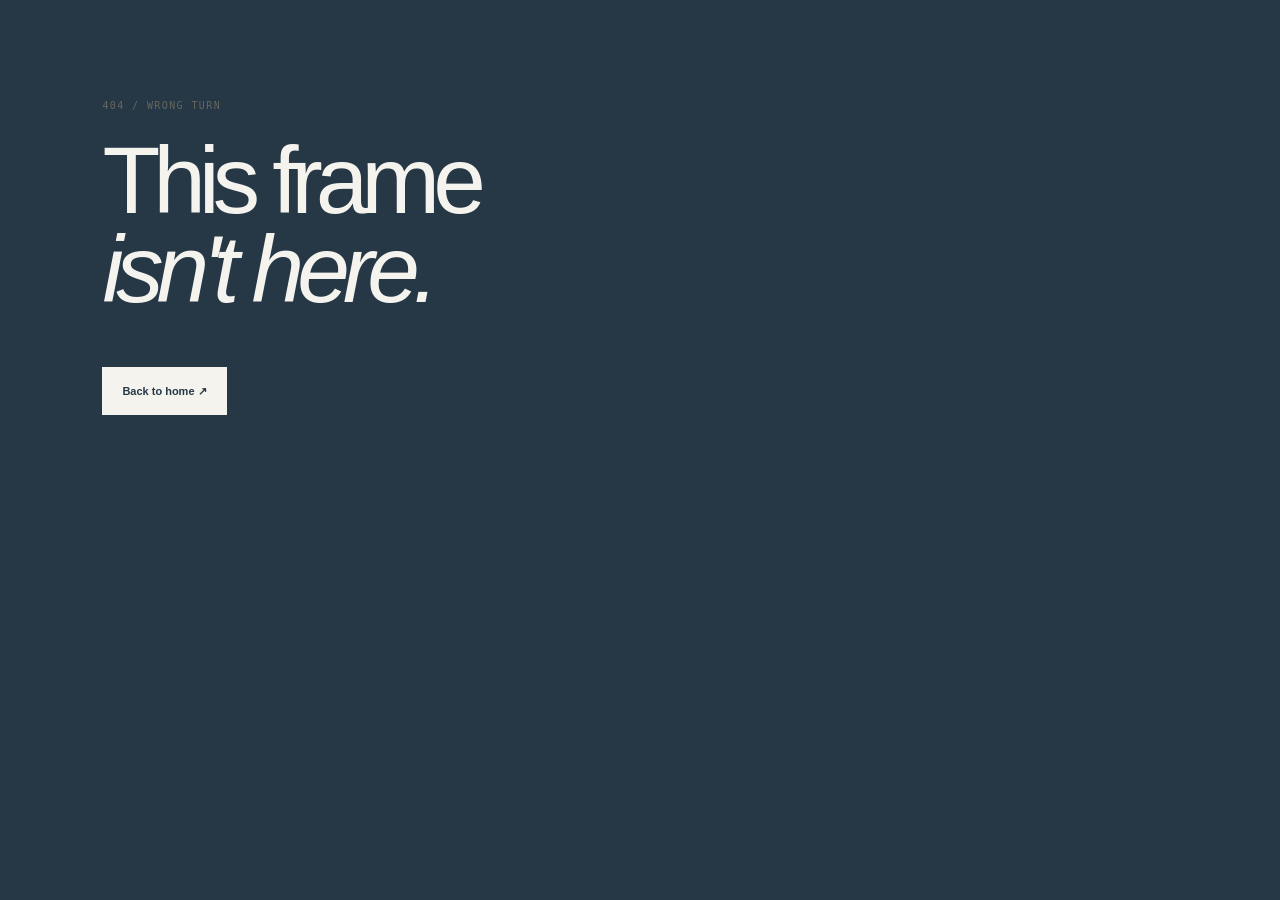
==== commit 26e0ff6f: "images loading issue fix" ====
--- a/wwwroot/index.html
+++ b/wwwroot/index.html
@@ -24,6 +24,7 @@
         <a href="/" class="reload">Reload</a>
         <a class="dismiss">×</a>
     </div>
-
+   
+    
     <script src="/_framework/blazor.webassembly.js"></script>
 </body>
--- a/css/app.css
+++ b/css/app.css
@@ -1,11 +1,25 @@
 @import url('https://fonts.googleapis.com/css2?family=DM+Mono:wght@400;500&family=DM+Sans:wght@400;500;600;700&family=Playfair+Display:ital,wght@0,500;0,600;1,500;1,600&display=swap');
 
 :root {
-  --ink: #1c1c19;
+
+ /* Dark photography theme */
+    --paper: #263746;
+    --paper-deep: #1C2935;
+
+    /* Supporting colors */
+    --ink: #F5F3EE;
+    --muted: #D9DEE0;
+    --accent: #C49A72;
+
+    /* Additional page colors */
+    --color-about: #403044;
+    --color-contact: #26332D;
+
+  /* --ink: #1c1c19;
   --paper: #f4f2ed;
   --paper-deep: #e9e6df;
   --muted: #77766f;
-  --accent: #c3f36b;
+  --accent: #83daf2; */
   --line: rgba(28,28,25,.16);
   --mono: 'DM Mono', monospace;
   --sans: 'DM Sans', sans-serif;
@@ -18,7 +32,42 @@
 button, input, textarea, select { font: inherit; }
 button, a { -webkit-tap-highlight-color: transparent; }
 img { display: block; max-width: 100%; }
-.site-shell { min-height: 100vh; overflow: hidden; }
+.site-shell { position: relative; } 
+.site-shell > header,
+.site-shell > .navbar,
+.site-shell > .site-header,
+.site-shell > nav {
+    position: absolute;
+    top: 0;
+    left: 0;
+    right: 0;
+    width: 100%;
+    z-index: 100;
+    background: transparent !important;
+    box-shadow: none !important;
+    border: none !important;
+}
+.hero {
+    position: relative;
+    min-height: 100vh;
+    padding-top: 150px;
+    overflow: hidden;
+    isolation: isolate;
+}
+
+/* Background photograph covers the header area */
+.home-background-slideshow {
+    position: absolute;
+    inset: 0;
+    z-index: 0;
+}
+
+/* Hero content stays above the background */
+.hero-copy,
+.hero-bottom-mark {
+    position: relative;
+    z-index: 2;
+}
 .site-header { height: 88px; padding: 0 5.5vw; display: flex; align-items: center; justify-content: space-between; border-bottom: 1px solid var(--line); position: relative; z-index: 5; background: var(--paper); }
 .brand { display: flex; gap: 11px; align-items: center; }
 .brand-mark { width: 76px; height: 76px; object-fit: contain; mix-blend-mode: multiply; }
@@ -30,13 +79,13 @@
 .main-nav a:hover, .main-nav a.active { color: var(--ink); }
 .header-cta { padding: 12px 16px; border: 1px solid var(--ink); border-radius: 2px; }
 .header-cta span { margin-left: 13px; }
-.hero { min-height: 650px; display: grid; grid-template-columns: .85fr 1.15fr; position: relative; padding: 68px 5.5vw 85px; gap: 5vw; }
+.hero { min-height: auto; display: grid; grid-template-columns: .85fr 1.15fr; position: relative; padding: 68px 5.5vw 85px; gap: 5vw; }
 .hero-copy { align-self: center; padding-bottom: 35px; z-index: 1; }
 .eyebrow { font: 10px var(--mono); letter-spacing: 1.4px; margin: 0 0 25px; color: #67675f; }
 .eyebrow-line { display: inline-block; width: 27px; height: 1px; background: #8ab73c; vertical-align: middle; margin-right: 8px; }
 h1, h2, h3, p { margin-top: 0; }
 .hero h1, .page-hero h1, .not-found h1 { font-size: clamp(58px, 7.4vw, 112px); line-height: .94; letter-spacing: -.075em; font-weight: 500; margin: 0 0 28px; }
-h1 em, h2 em, .statement-band em, .intro-big em { font-family: var(--serif); font-weight: 500; }
+h2 em, h4 em, .statement-band em, .intro-big em { font-family: var(--serif); font-weight: 300; }
 .hero-intro { max-width: 360px; font-size: 15px; line-height: 1.8; color: #696860; }
 .hero-actions { display: flex; align-items: center; flex-wrap: wrap; gap: 24px; margin-top: 31px; }
 .button { min-height: 48px; padding: 0 19px; display: inline-flex; align-items: center; justify-content: center; gap: 28px; border: 1px solid transparent; font-size: 11px; font-weight: 700; transition: transform .2s, background .2s; cursor: pointer; }
@@ -50,8 +99,8 @@
 .hero-note { margin-top: 55px; font: 9px var(--mono); color: var(--muted); letter-spacing: .3px; }
 .status-dot { width: 6px; height: 6px; background: #8ab73c; border-radius: 50%; display: inline-block; margin-right: 8px; }
 .hero-visual { position: relative; min-width: 0; align-self: stretch; }
-.hero-image-frame { position: absolute; inset: 0 4% 20px 3%; overflow: hidden; background: #d2d1c8; }
-.hero-image-frame img { width: 100%; height: 100%; object-fit: cover; filter: saturate(.78); }
+.hero-image-frame { position: relative; overflow: hidden; background: #d2d1c8; }
+.hero-image-frame img { width: 100%; height: 100%; object-fit: contain; filter: saturate(.78); }
 .image-index { position: absolute; bottom: 0; left: 3%; font: 9px var(--mono); letter-spacing: 1px; }
 .image-index span { font-weight: 500; margin-right: 12px; }
 .hero-sticker { position: absolute; top: 10%; right: -2%; width: 104px; height: 104px; border-radius: 50%; background: var(--accent); display: flex; align-items: center; justify-content: center; flex-direction: column; font-size: 11px; font-weight: 700; line-height: 1.1; transform: rotate(10deg); }
@@ -83,13 +132,13 @@
 .photo-location { font-size: 10px; opacity: .75; margin-top: 5px; }
 .statement-band { background: var(--ink); color: var(--paper); padding: 95px 12vw; position: relative; overflow: hidden; }
 .statement-number { font: 9px var(--mono); letter-spacing: 1.4px; color: #aaa99f; }
-.statement-band > p { font-size: clamp(36px, 5.2vw, 68px); line-height: 1.12; letter-spacing: -.06em; max-width: 850px; position: relative; z-index: 1; margin: 30px 0 35px; }
+.statement-band > p { font-size: clamp(18px, 5.2vw, 34px); line-height: 0.90; letter-spacing: -.06em; max-width: 850px; position: relative; z-index: 1; margin: 30px 0 35px; }
 .statement-band em { color: var(--accent); }
 .band-orbit { position: absolute; border: 1px solid rgba(195,243,107,.2); border-radius: 50%; width: 370px; height: 370px; right: -70px; top: -100px; }
 .orbit-two { width: 240px; height: 240px; right: -5px; top: -35px; }
 .final-cta { text-align: center; padding-top: 110px; padding-bottom: 120px; }
 .final-cta .eyebrow { margin-bottom: 22px; }
-.final-cta h2 { font-size: clamp(45px, 6vw, 78px); margin-bottom: 35px; }
+.final-cta h4 { font-size: clamp(30px, 6vw, 58px); margin-bottom: 35px; }
 .site-footer { background: var(--paper-deep); padding: 43px 5.5vw 28px; display: grid; grid-template-columns: 1fr 1fr 1fr; align-items: center; gap: 20px; }
 .footer-brand { font-size: 11px; font-weight: 700; letter-spacing: 1.2px; }
 .site-footer > p { font: italic 15px var(--serif); margin: 0; text-align: center; }
@@ -114,7 +163,7 @@
 .gallery-note { text-align: center; font: 10px var(--mono); color: var(--muted); margin-top: 80px; letter-spacing: .5px; }
 .about-story { display: grid; grid-template-columns: 1fr .9fr; gap: 9vw; align-items: center; }
 .about-image { position: relative; }
-.about-image img { width: 100%; height: 540px; object-fit: cover; filter: saturate(.8); }
+.about-image img { width: 100%; height: 540px; object-fit: contain; filter: saturate(.8); }
 .image-caption { display: block; font: 8px var(--mono); letter-spacing: 1.2px; margin-top: 14px; color: var(--muted); }
 .about-copy h2 { margin-bottom: 28px; }
 .about-copy > p:not(.eyebrow) { font-size: 13px; line-height: 1.9; color: #6d6c65; }
@@ -261,7 +310,7 @@
 
 .album-card img {
     width: 100%;
-    height: 320px;
+    height: 520px;
     object-fit: cover;
     display: block;
     transition: transform 0.4s ease;
@@ -295,7 +344,7 @@
 
 .gallery-photo img {
     width: 100%;
-    height: 350px;
+    height: 520px;
     object-fit: cover;
     display: block;
     border-radius: 6px;
@@ -580,4 +629,725 @@
     .photo-grid { grid-template-columns: repeat(2, minmax(0, 1fr)); }
     .gallery-photo-overlay { opacity: 1; padding: 24px 10px 10px; }
     .gallery-photo-overlay span { font-size: 9px; }
-}+}
+
+.nature-carousel {
+    position: relative;
+    width: 100%;
+    height: 320px;
+    overflow: hidden;
+    border-radius: 14px;
+    background: #111;
+}
+
+.nature-image {
+    width: 100%;
+    height: 100%;
+    object-fit: contain;
+    display: block;
+    transition: opacity 0.3s ease-in-out;
+}
+
+.nature-arrow {
+    position: absolute;
+    top: 50%;
+    transform: translateY(-50%);
+    width: 38px;
+    height: 38px;
+    border: none;
+    border-radius: 50%;
+    background: rgba(0, 0, 0, 0.55);
+    color: white;
+    font-size: 25px;
+    cursor: pointer;
+    display: flex;
+    align-items: center;
+    justify-content: center;
+    transition: background 0.2s ease;
+}
+
+.nature-arrow:hover {
+    background: rgba(0, 0, 0, 0.85);
+}
+
+.nature-prev {
+    left: 12px;
+}
+
+.nature-next {
+    right: 12px;
+}
+
+.nature-counter {
+    position: absolute;
+    bottom: 12px;
+    right: 14px;
+    padding: 5px 10px;
+    border-radius: 20px;
+    color: white;
+    background: rgba(0, 0, 0, 0.55);
+    font-size: 12px;
+}
+
+@media (max-width: 768px) {
+    .nature-carousel {
+        height: 220px;
+    }
+}
+
+/* =========================================
+   GLOBAL SPACING CLEANUP
+   The Camera Captures
+   ========================================= */
+
+/* Prevent unnecessary default spacing */
+section,
+article {
+    margin-block: 0;
+}
+
+h1, h2, h3, h4, p {
+    margin-top: 0;
+}
+
+/* Header */
+.site-header {
+    height: 76px;
+}
+
+/* Homepage hero */
+.hero {
+    min-height: 0;
+    padding-top: 42px;
+    padding-bottom: 48px;
+    gap: 3vw;
+}
+
+.hero-copy {
+    padding-bottom: 0;
+}
+
+.hero-note {
+    margin-top: 24px;
+}
+
+/* Intro section */
+.intro-strip {
+    padding-top: 26px;
+    padding-bottom: 26px;
+    gap: 16px;
+}
+
+/* All major sections */
+.section {
+    padding: 55px 7vw;
+}
+
+.section-heading {
+    margin-bottom: 24px;
+}
+
+.section-heading .eyebrow {
+    margin-bottom: 10px;
+}
+
+/* Photo grids */
+.photo-grid {
+    gap: 14px;
+}
+
+/* Statement section */
+.statement-band {
+    padding: 55px 10vw;
+}
+
+.statement-band > p {
+    margin: 18px 0 24px;
+}
+
+/* Final call to action */
+.final-cta {
+    padding: 55px 20px 60px;
+}
+
+.final-cta .eyebrow {
+    margin-bottom: 14px;
+}
+
+.final-cta h2 {
+    margin-bottom: 20px;
+}
+
+/* Interior page headings */
+.page-hero {
+    padding: 55px 7vw 45px;
+}
+
+.page-hero h1 {
+    margin-bottom: 16px;
+}
+
+.page-hero-index {
+    bottom: 20px;
+}
+
+/* Portfolio */
+.portfolio-page {
+    padding: 20px 24px 35px;
+}
+
+.portfolio-heading {
+    margin-bottom: 20px;
+}
+
+.portfolio-page > h2 {
+    margin-bottom: 12px;
+}
+
+.portfolio-page .back-button {
+    margin-bottom: 8px;
+    padding: 4px 0;
+}
+
+.portfolio-page .portfolio-grid {
+    gap: 14px;
+    margin: 12px 0 22px;
+}
+
+/* Remove staggered cards that create uneven visual spacing */
+.portfolio-page .portfolio-grid .photo-card {
+    transform: none !important;
+}
+
+/* Gallery */
+.portfolio-page .photo-grid {
+    gap: 12px;
+    margin: 12px 0 0;
+}
+
+.gallery-note {
+    margin-top: 25px;
+}
+
+/* About page */
+.about-story {
+    gap: 5vw;
+}
+
+.about-copy h2 {
+    margin-bottom: 18px;
+}
+
+/* Values section */
+.values-strip {
+    gap: 25px;
+    padding: 38px 7vw;
+}
+
+.values-strip h3 {
+    margin: 12px 0 6px;
+}
+
+/* Contact page */
+.contact-layout {
+    gap: 5vw;
+}
+
+.contact-aside h2 {
+    margin-bottom: 16px;
+}
+
+/* Footer */
+.site-footer {
+    padding: 30px 5.5vw 20px;
+}
+
+/* Tablet */
+@media (max-width: 900px) {
+    .section {
+        padding: 45px 6vw;
+    }
+
+    .hero {
+        min-height: 0;
+    }
+
+    .about-story {
+        gap: 30px;
+    }
+}
+
+/* Mobile */
+@media (max-width: 640px) {
+    .hero {
+        padding: 38px 5vw 42px;
+        gap: 24px;
+    }
+
+    .hero-visual {
+        height: 300px;
+    }
+
+    .section {
+        padding: 38px 5vw;
+    }
+
+    .section-heading {
+        margin-bottom: 18px;
+    }
+
+    .intro-strip {
+        padding: 24px 7vw;
+    }
+
+    .statement-band {
+        padding: 42px 7vw;
+    }
+
+    .final-cta {
+        padding: 42px 15px 48px;
+    }
+
+    .page-hero {
+        padding: 42px 6vw 35px;
+    }
+
+    .portfolio-page {
+        padding: 16px 12px 28px;
+    }
+
+    .portfolio-heading {
+        margin-bottom: 18px;
+    }
+
+    .portfolio-page .portfolio-grid,
+    .portfolio-page .photo-grid {
+        gap: 10px;
+        margin-top: 10px;
+    }
+
+    .about-story {
+        gap: 24px;
+    }
+
+    .values-strip {
+        padding: 30px 7vw;
+        gap: 20px;
+    }
+
+    .contact-layout {
+        gap: 25px;
+    }
+}
+
+/* =================================
+   HOMEPAGE BACKGROUND SLIDESHOW
+   ================================= */
+
+.hero {
+    position: relative;
+    display: flex;
+    align-items: center;
+    min-height: calc(100svh - 76px);
+    padding: 65px 8vw;
+    overflow: hidden;
+    background: #151814;
+    isolation: isolate;
+}
+
+/* Background image container */
+.home-background-slideshow {
+    position: absolute;
+    inset: 0;
+    z-index: -1;
+    overflow: hidden;
+}
+
+/* Individual images */
+.home-background-slideshow img {
+    position: absolute;
+    inset: 0;
+    width: 100%;
+    height: 100%;
+    object-fit: cover;
+    opacity: 0;
+    animation: natureSlideshow 32s infinite,
+               natureZoom 16s ease-in-out infinite alternate;
+}
+
+/* Four images, eight seconds apart */
+.home-background-slideshow img:nth-child(1) {
+    animation-delay: 0s, 0s;
+}
+
+.home-background-slideshow img:nth-child(2) {
+    animation-delay: 8s, -4s;
+}
+
+.home-background-slideshow img:nth-child(3) {
+    animation-delay: 16s, -8s;
+}
+
+.home-background-slideshow img:nth-child(4) {
+    animation-delay: 24s, -12s;
+}
+
+/* Fade between images */
+@keyframes natureSlideshow {
+    0%, 100% { opacity: 0; }
+    5%, 25% { opacity: 1; }
+    30% { opacity: 0; }
+}
+
+/* Gentle zoom in and out */
+@keyframes natureZoom {
+    from { transform: scale(1); }
+    to   { transform: scale(1.09); }
+}
+
+/* Protect text readability */
+.home-background-overlay {
+    position: absolute;
+    inset: 0;
+    background: linear-gradient(
+        90deg,
+        rgba(0,0,0,.72),
+        rgba(0,0,0,.35) 65%,
+        rgba(0,0,0,.20)
+    );
+}
+
+/* Hero text above slideshow */
+.hero-copy {
+    position: relative;
+    z-index: 2;
+    max-width: 650px;
+    padding: 0;
+}
+
+.hero h1 {
+    color: #fff;
+}
+
+.hero-intro,
+.hero-note,
+.hero .eyebrow {
+    color: rgba(255,255,255,.85);
+}
+
+.hero .text-link {
+    color: #fff;
+}
+
+/* Hide the previous split-image area */
+.hero-visual {
+    display: none;
+}
+
+/* Mobile */
+@media (max-width: 640px) {
+    .hero {
+        min-height: 75svh;
+        padding: 45px 6vw;
+    }
+
+    .home-background-overlay {
+        background: rgba(0,0,0,.52);
+    }
+}
+
+/* Accessibility: respect reduced-motion preferences */
+@media (prefers-reduced-motion: reduce) {
+    .home-background-slideshow {
+    position: absolute;
+    inset: 0;
+    z-index: 0;
+    overflow: hidden;
+}
+
+.home-background-slideshow .nature-slide {
+    position: absolute;
+    inset: 0;
+    width: 100%;
+    height: 100%;
+    object-fit: cover;
+    object-position: center center;
+
+    opacity: 0;
+    animation: natureSlide 40s infinite;
+    animation-delay: calc(var(--slide-index) * 5s);
+}
+
+/* Gentle zoom instead of aggressive zoom */
+@keyframes natureSlide {
+    0% {
+        opacity: 0;
+        transform: scale(1);
+    }
+
+    5% {
+        opacity: 1;
+    }
+
+    20% {
+        opacity: 1;
+        transform: scale(1.06);
+    }
+
+    25% {
+        opacity: 0;
+        transform: scale(1.06);
+    }
+
+    100% {
+        opacity: 0;
+        transform: scale(1);
+    }
+}
+}
+
+/* =========================================
+   HOMEPAGE TRANSPARENT HEADER
+========================================= */
+
+.site-header.home-transparent-header {
+    position: absolute;
+    top: 0;
+    left: 0;
+    right: 0;
+    width: 100%;
+    z-index: 100;
+    display: flex;
+    align-items: center;
+    justify-content: space-between;
+    padding: 24px 7vw;
+
+    background: transparent !important;
+    border: none !important;
+    box-shadow: none !important;
+}
+
+/* Brand */
+.home-transparent-header .brand {
+    display: flex;
+    align-items: center;
+    gap: 12px;
+    color: #fff;
+    text-decoration: none;
+}
+
+.home-transparent-header .brand-mark {
+    width: 43px;
+    height: 43px;
+    object-fit: contain;
+}
+
+.home-transparent-header .brand-name {
+    color: #fff;
+    font-size: 13px;
+    line-height: 1.35;
+    font-weight: 700;
+    letter-spacing: 2px;
+}
+
+/* Navigation */
+.home-transparent-header .main-nav {
+    display: flex;
+    align-items: center;
+    gap: 38px;
+}
+
+.home-transparent-header .main-nav a {
+    color: #fff;
+    text-decoration: none;
+    font-size: 13px;
+    font-weight: 500;
+    transition: opacity 0.3s ease;
+}
+
+.home-transparent-header .main-nav a:hover {
+    opacity: 0.65;
+}
+
+/* Active navigation */
+.home-transparent-header .main-nav a.active {
+    border-bottom: 1px solid #fff;
+    padding-bottom: 5px;
+}
+
+/* Header CTA */
+.home-transparent-header .header-cta {
+    color: #fff;
+    border: 1px solid rgba(255,255,255,0.7);
+    padding: 11px 19px;
+    border-radius: 30px;
+    text-decoration: none;
+    font-size: 12px;
+    transition: background 0.3s ease, color 0.3s ease;
+}
+
+.home-transparent-header .header-cta:hover {
+    background: #fff;
+    color: #222;
+}
+
+/* =========================================
+   INNER PAGE HEADER
+========================================= */
+
+.site-header.inner-page-header {
+    position: relative;
+    width: 100%;
+    z-index: 10;
+}
+
+/* =========================================
+   HOMEPAGE HERO
+========================================= */
+
+.hero {
+    position: relative;
+    min-height: 100vh;
+    isolation: isolate;
+    overflow: hidden;
+}
+
+/* Background extends behind header */
+.home-background-slideshow {
+    position: absolute;
+    inset: 0;
+    z-index: 0;
+}
+
+.home-background-overlay {
+    position: absolute;
+    inset: 0;
+    z-index: 1;
+}
+
+/* Keep homepage text above photograph */
+.hero-copy,
+.hero-bottom-mark {
+    position: relative;
+    z-index: 2;
+}
+
+/* =========================================
+   MOBILE NAVIGATION
+========================================= */
+
+@media (max-width: 768px) {
+    .site-header.home-transparent-header {
+        padding: 18px 5vw;
+        flex-wrap: wrap;
+        gap: 15px;
+    }
+
+    .home-transparent-header .brand-mark {
+        width: 34px;
+        height: 34px;
+    }
+
+    .home-transparent-header .main-nav {
+        gap: 16px;
+    }
+
+    .home-transparent-header .main-nav a {
+        font-size: 11px;
+    }
+
+    .home-transparent-header .header-cta {
+        display: none;
+    }
+}
+
+/* =====================================
+   THE CAMERA CAPTURES - COLOR THEME
+===================================== */
+
+
+/* =====================================
+   THE CAMERA CAPTURES - DARK THEME
+===================================== */
+
+:root {    
+    --color-portfolio: #263746;
+    --color-about: #403044;
+    --color-contact: #26332D;
+
+    --color-light-text: #F5F3EE;
+    --color-muted-text: #D9DEE0;
+
+    --color-portfolio-accent: #C49A72;
+    --color-about-accent: #D5A6B2;
+    --color-contact-accent: #D2B18D;
+}
+
+/* PORTFOLIO */
+.portfolio-page {
+    background-color: var(--color-portfolio);
+    color: var(--color-light-text);
+    min-height: 100vh;
+}
+
+.portfolio-page h1,
+.portfolio-page h2,
+.portfolio-page h3,
+.portfolio-page p,
+.portfolio-page label {
+    color: var(--color-light-text);
+}
+
+.portfolio-page em {
+    color: var(--color-portfolio-accent);
+}
+
+/* ABOUT */
+.about-page {
+    background-color: var(--color-about);
+    color: var(--color-light-text);
+    min-height: 100vh;
+}
+
+.about-page h1,
+.about-page h2,
+.about-page h3,
+.about-page p,
+.about-page label {
+    color: var(--color-light-text);
+}
+
+.about-page em {
+    color: var(--color-about-accent);
+}
+
+/* CONTACT - PRESERVE EXISTING COLOR */
+.contact-page {
+    background-color: var(--color-contact);
+    color: var(--color-light-text);
+    min-height: 100vh;
+}
+
+/* Keep section backgrounds transparent */
+.portfolio-page .section,
+.about-page .section,
+.contact-page .section {
+    background: transparent;
+}
+
+/* Inner page navigation */
+.site-header.inner-page-header {
+    background: var(--color-contact);
+    color: var(--color-light-text);
+}
+
+.inner-page-header .brand,
+.inner-page-header .brand-name,
+.inner-page-header .main-nav a {
+    color: var(--color-light-text);
+}
+
+.inner-page-header .header-cta {
+    color: var(--color-light-text);
+    border-color: rgba(255,255,255,0.7);
+}
